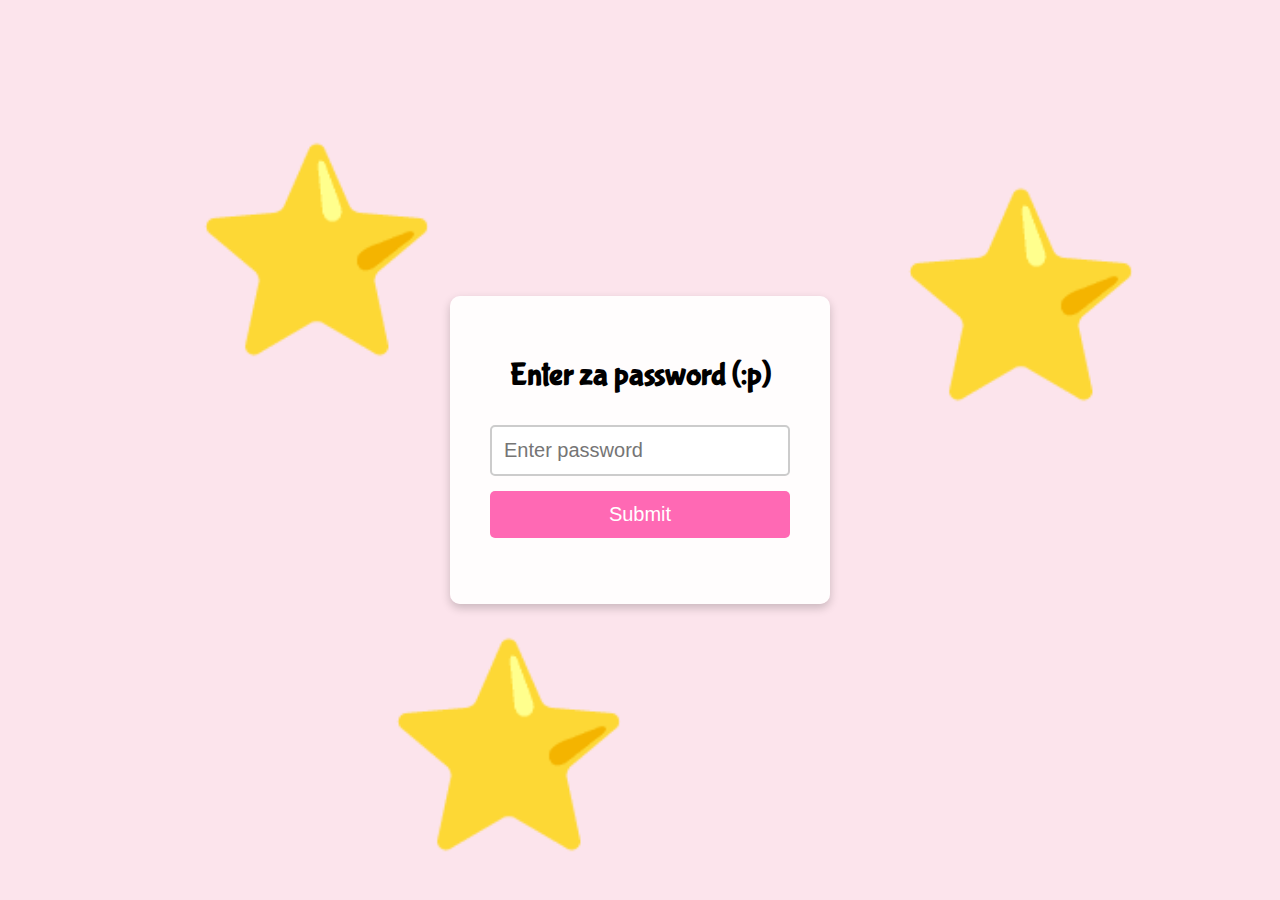
==== index.html @ c5764cd3 "stop refreshing pls" ====
<!DOCTYPE html>
<html lang="en">
<head>
    <meta charset="UTF-8">
    <meta name="viewport" content="width=device-width, initial-scale=1.0">
    <title>Password Login</title>
    <link rel="preconnect" href="https://fonts.googleapis.com">
    <link rel="preconnect" href="https://fonts.gstatic.com" crossorigin>
    <link href="https://fonts.googleapis.com/css2?family=Bubblegum+Sans&display=swap" rel="stylesheet">
    <style>
        /* Import the font */
        @import url('https://fonts.googleapis.com/css2?family=Bubblegum+Sans&display=swap');

        body {
            font-family: "Bubblegum Sans", sans-serif; /* Use Bubblegum Sans font */
            background-color: #fce4ec; /* Light pink background color */
            display: flex;
            justify-content: center;
            align-items: center;
            height: 100vh; /* Full viewport height */
            margin: 0;
            position: relative; /* Position for stars */
            overflow: hidden; /* Prevent scrollbars from appearing */
        }

        #login-container {
            background-color: rgba(255, 255, 255, 0.9); /* Slightly transparent background */
            padding: 40px; /* Increase padding for a bigger container */
            border-radius: 10px;
            box-shadow: 0 4px 10px rgba(0, 0, 0, 0.2);
            text-align: center;
            width: 300px; /* Set a fixed width */
            display: flex;
            flex-direction: column;
            align-items: center;
            position: relative; /* Ensure the container stays above the stars */
            z-index: 1; /* Ensure the container is above stars */
        }

        input[type="text"] {
            padding: 12px;
            font-size: 20px; /* Larger font size */
            border: 2px solid #ccc; /* Make the border thicker */
            border-radius: 5px;
            width: 100%; /* Take up full width of container */
            margin-top: 10px;
            box-sizing: border-box; /* Ensure padding is included in width */
        }

        #loginButton {
            background-color: #ff69b4;
            border: none;
            color: white;
            padding: 12px 25px; /* Larger button */
            border-radius: 5px;
            cursor: pointer;
            margin-top: 15px;
            font-size: 20px; /* Larger font */
            transition: background-color 0.3s;
            width: 100%; /* Full width button */
        }

        #loginButton:hover {
            background-color: #ff1493;
        }

        .error-message {
            color: red;
            margin-top: 10px;
            font-size: 16px; /* Slightly larger font */
        }

        /* Make input box and button stand out with focus */
        input[type="text"]:focus,
        #loginButton:focus {
            outline: none; /* Remove default outline */
            box-shadow: 0 0 10px rgba(255, 105, 180, 0.6); /* Pink shadow focus effect */
        }

        /* Star hint styling */
        .star {
            position: absolute;
            font-size: 200px; /* Increased size of stars (200%) */
            animation: float 3s ease-in-out infinite; /* Float animation */
            transition: transform 0.5s, color 0.5s; /* Smooth transition for movement and glow */
            pointer-events: auto; /* Allow hover effects */
        }

        /* Float animation */
        @keyframes float {
            0%, 100% {
                transform: translateY(0);
            }
            50% {
                transform: translateY(-20px); /* Adjust float height */
            }
        }

        .star:hover {
            transform: scale(1.5); /* Enlarge on hover */
            color: rgba(255, 255, 0, 1); /* Change star color to yellow */
            text-shadow: 0 0 15px rgba(255, 255, 0, 0.8), /* Soft yellow glow */
                         0 0 30px rgba(255, 255, 0, 0.6),
                         0 0 45px rgba(255, 255, 0, 0.4);
        }

        .hint {
            display: none; /* Initially hidden */
            position: absolute;
            font-size: 30px; /* Font size for hint text */
            color: black; /* Hint text color */
            top: 50%; /* Center the hint text vertically */
            left: 50%; /* Center the hint text horizontally */
            transform: translate(-50%, -50%); /* Center align both horizontally and vertically */
            white-space: nowrap; /* Prevent line breaks */
            z-index: 2; /* Ensure hint text is above star */
        }

        .star:hover .hint {
            display: block; /* Show hint when hovering */
        }
    </style>
</head>

<body>
    <div id="login-container">
        <h1 class="bubblegum-sans-regular">Enter za password (:p)</h1> <!-- Added heading -->
        <input type="text" id="passwordInput" placeholder="Enter password">
        <button id="loginButton">Submit</button> <!-- Set type to button -->
        <p class="error-message" id="errorMessage"></p> <!-- Error message -->
    </div>

    <!-- Stars with hints positioned in the background -->
    <div class="star" style="top: 20%; left: 70%;">
        ⭐
        <div class="hint">What do I have your contact saved as? (Faaleha ___)</div>
    </div>
    <div class="star" style="top: 70%; left: 30%;">
        ⭐
        <div class="hint">You're a silly ___</div>
    </div>
    <div class="star" style="top: 15%; left: 15%;">
        ⭐
        <div class="hint">What jewel/diamond do I associate/used to associate with you?</div>
    </div>

    <script>
        document.addEventListener("DOMContentLoaded", function () {
            // Password and hints setup
            const passwords = {
                "pillow": "What do I have your contact saved as? (Faaleha ___)",
                "goose": "You're a silly ___",
                "kohinoor": "What jewel/diamond do I associate/used to associate with you?"
            };

            // Check password input
            const passwordInput = document.getElementById("passwordInput");
            const errorMessage = document.getElementById("errorMessage");
            const loginButton = document.getElementById("loginButton");

            loginButton.addEventListener("click", (event) => {
                event.preventDefault(); // Prevent the button's default action
                validatePassword();
            });

            passwordInput.addEventListener("keypress", (e) => {
                if (e.key === "Enter") {
                    e.preventDefault(); // Prevent default form submission
                    validatePassword();
                }
            });

            function validatePassword() {
                const inputPassword = passwordInput.value.toLowerCase(); // Convert input to lowercase
                console.log("Input Password:", inputPassword); // Log input for debugging
                if (passwords.hasOwnProperty(inputPassword)) {
                    alert("Password is correct!");
                    window.location.href = "mainmenu.html"; // Redirect on correct password
                } else {
                    errorMessage.textContent = "Incorrect password! Try again.";
                    passwordInput.value = ''; // Clear input after incorrect attempt
                }
            }
        });
    </script>
</body>
</html>
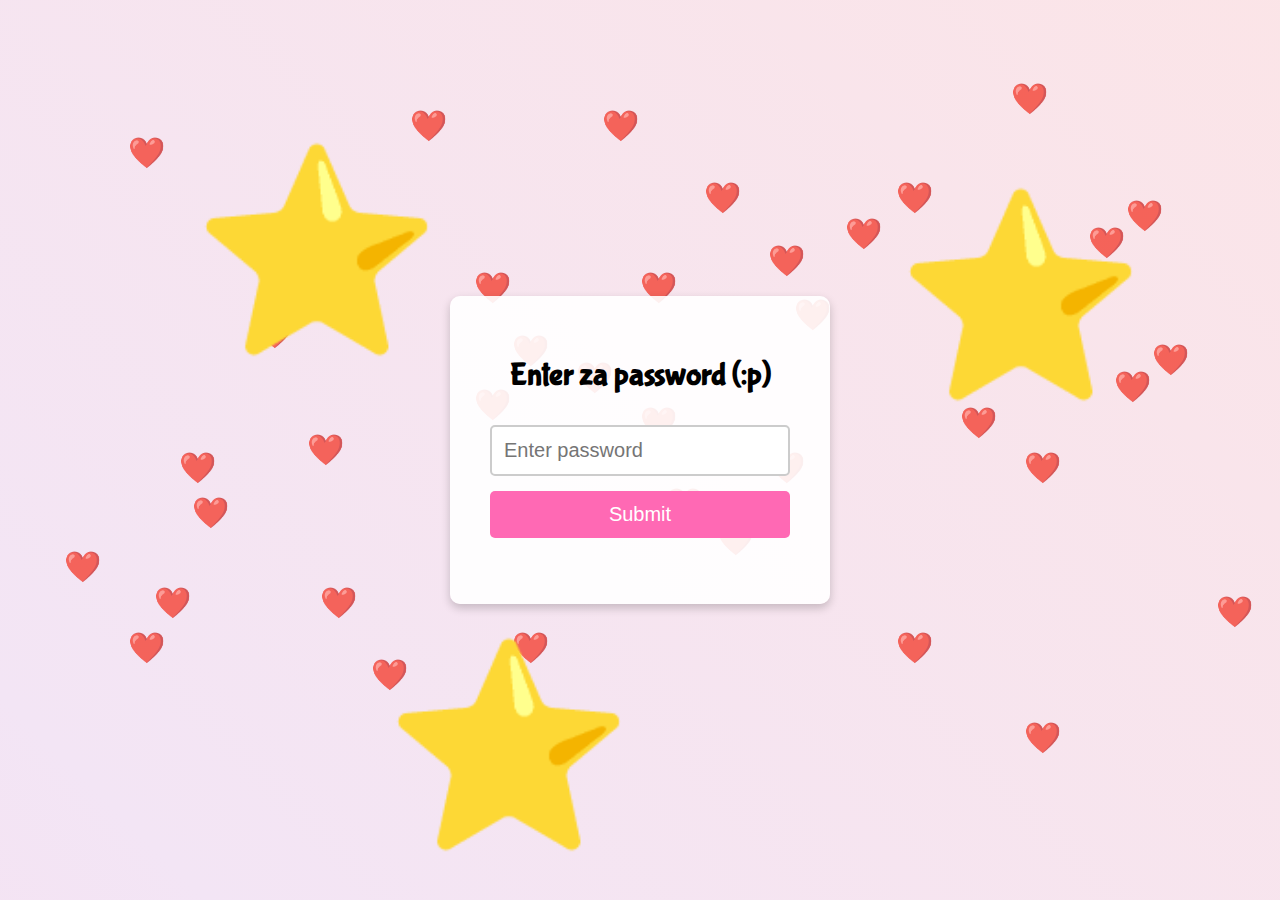
==== commit bc8989cb: "hearts update" ====
--- a/index.html
+++ b/index.html
@@ -12,52 +12,135 @@
         @import url('https://fonts.googleapis.com/css2?family=Bubblegum+Sans&display=swap');
 
         body {
-            font-family: "Bubblegum Sans", sans-serif; /* Use Bubblegum Sans font */
-            background-color: #fce4ec; /* Light pink background color */
+            font-family: "Bubblegum Sans", sans-serif;
+            background: linear-gradient(45deg, #ffd1dc, #f3e5f5, #ffe4e1, #f8bbd0);
+            background-size: 400% 400%;
+            animation: gradientAnimation 10s ease infinite;
             display: flex;
             justify-content: center;
             align-items: center;
-            height: 100vh; /* Full viewport height */
+            height: 100vh;
             margin: 0;
-            position: relative; /* Position for stars */
-            overflow: hidden; /* Prevent scrollbars from appearing */
+            position: relative;
+            overflow: hidden;
+        }
+
+        /* Animated gradient background */
+        @keyframes gradientAnimation {
+            0% {
+                background-position: 0% 50%;
+            }
+            50% {
+                background-position: 100% 50%;
+            }
+            100% {
+                background-position: 0% 50%;
+            }
         }
 
         #login-container {
-            background-color: rgba(255, 255, 255, 0.9); /* Slightly transparent background */
-            padding: 40px; /* Increase padding for a bigger container */
+            background-color: rgba(255, 255, 255, 0.9);
+            padding: 40px;
             border-radius: 10px;
             box-shadow: 0 4px 10px rgba(0, 0, 0, 0.2);
             text-align: center;
-            width: 300px; /* Set a fixed width */
+            width: 300px;
             display: flex;
             flex-direction: column;
             align-items: center;
-            position: relative; /* Ensure the container stays above the stars */
-            z-index: 1; /* Ensure the container is above stars */
-        }
-
+            z-index: 1;
+        }
+
+        /* Floating hearts */
+        .heart {
+            position: absolute;
+            font-size: 30px;
+            animation: floatHeart 5s ease-in-out infinite;
+            color: #ff69b4;
+            opacity: 0.8;
+        }
+
+        /* Randomly floating hearts */
+        @keyframes floatHeart {
+            0% {
+                transform: translateY(0) scale(1);
+                opacity: 1;
+            }
+            80% {
+                transform: translateY(-600px) scale(1.5);
+                opacity: 0.5;
+            }
+            100% {
+                transform: translateY(-800px) scale(0);
+                opacity: 0;
+            }
+        }
+
+        /* Generate random heart positions */
+        .heart:nth-child(1) { top: 10%; left: 20%; animation-delay: 0s; }
+        .heart:nth-child(2) { top: 29%; left: 30%; animation-delay: 1s; }
+        .heart:nth-child(3) { top: 37%; left: 40%; animation-delay: 2.5s; }
+        .heart:nth-child(4) { top: 45%; left: 50%; animation-delay: 3s; }
+        .heart:nth-child(5) { top: 27%; left: 60%; animation-delay: 1.5s; }
+        .heart:nth-child(6) { top: 70%; left: 70%; animation-delay: 2.8s; }
+        .heart:nth-child(7) { top: 50%; left: 80%; animation-delay: 0.8s; }
+        .heart:nth-child(8) { top: 20%; left: 55%; animation-delay: 0.4s; }
+        .heart:nth-child(9) { top: 38%; left: 90%; animation-delay: 0.4s; }
+        .heart:nth-child(10) { top: 70%; left: 10%; animation-delay: 0.4s; }
+        .heart:nth-child(11) { top: 61%; left: 5%; animation-delay: 0.4s; }
+        .heart:nth-child(12) { top: 50%; left: 14%; animation-delay: 0.4s; }
+        .heart:nth-child(13) { top: 30%; left: 37%; animation-delay: 0.4s; }
+        .heart:nth-child(14) { top: 40%; left: 45%; animation-delay: 0.4s; }
+        .heart:nth-child(15) { top: 15%; left: 10%; animation-delay: 0.5s; }
+        .heart:nth-child(16) { top: 25%; left: 85%; animation-delay: 0.6s; }
+        .heart:nth-child(17) { top: 35%; left: 20%; animation-delay: 0.7s; }
+        .heart:nth-child(18) { top: 55%; left: 15%; animation-delay: 0.9s; }
+        .heart:nth-child(19) { top: 45%; left: 75%; animation-delay: 1.1s; }
+        .heart:nth-child(20) { top: 65%; left: 25%; animation-delay: 1.2s; }
+        .heart:nth-child(21) { top: 30%; left: 50%; animation-delay: 1.4s; }
+        .heart:nth-child(22) { top: 50%; left: 60%; animation-delay: 1.6s; }
+        .heart:nth-child(23) { top: 20%; left: 70%; animation-delay: 1.8s; }
+        .heart:nth-child(24) { top: 70%; left: 40%; animation-delay: 2.0s; }
+        .heart:nth-child(25) { top: 80%; left: 80%; animation-delay: 2.2s; }
+        .heart:nth-child(26) { top: 12%; left: 32%; animation-delay: 2.4s; }
+        .heart:nth-child(27) { top: 22%; left: 88%; animation-delay: 2.6s; }
+        .heart:nth-child(28) { top: 65%; left: 12%; animation-delay: 2.8s; }
+        .heart:nth-child(29) { top: 43%; left: 37%; animation-delay: 3.0s; }
+        .heart:nth-child(30) { top: 58%; left: 56%; animation-delay: 3.2s; }
+        .heart:nth-child(31) { top: 9%; left: 79%; animation-delay: 3.4s; }
+        .heart:nth-child(32) { top: 48%; left: 24%; animation-delay: 3.6s; }
+        .heart:nth-child(33) { top: 66%; left: 95%; animation-delay: 3.8s; }
+        .heart:nth-child(34) { top: 12%; left: 47%; animation-delay: 4.0s; }
+        .heart:nth-child(35) { top: 33%; left: 62%; animation-delay: 4.2s; }
+        .heart:nth-child(36) { top: 54%; left: 52%; animation-delay: 4.4s; }
+        .heart:nth-child(37) { top: 24%; left: 66%; animation-delay: 4.6s; }
+        .heart:nth-child(38) { top: 41%; left: 87%; animation-delay: 4.8s; }
+        .heart:nth-child(39) { top: 73%; left: 29%; animation-delay: 5.0s; }
+        .heart:nth-child(40) { top: 81%; left: 34%; animation-delay: 5.2s; }
+
+
+        /* Input and Button Styles */
         input[type="text"] {
             padding: 12px;
-            font-size: 20px; /* Larger font size */
-            border: 2px solid #ccc; /* Make the border thicker */
+            font-size: 20px;
+            border: 2px solid #ccc;
             border-radius: 5px;
-            width: 100%; /* Take up full width of container */
+            width: 100%;
             margin-top: 10px;
-            box-sizing: border-box; /* Ensure padding is included in width */
+            box-sizing: border-box;
         }
 
         #loginButton {
             background-color: #ff69b4;
             border: none;
             color: white;
-            padding: 12px 25px; /* Larger button */
+            padding: 12px 25px;
             border-radius: 5px;
             cursor: pointer;
             margin-top: 15px;
-            font-size: 20px; /* Larger font */
+            font-size: 20px;
             transition: background-color 0.3s;
-            width: 100%; /* Full width button */
+            width: 100%;
         }
 
         #loginButton:hover {
@@ -67,23 +150,23 @@
         .error-message {
             color: red;
             margin-top: 10px;
-            font-size: 16px; /* Slightly larger font */
+            font-size: 16px;
         }
 
         /* Make input box and button stand out with focus */
         input[type="text"]:focus,
         #loginButton:focus {
-            outline: none; /* Remove default outline */
-            box-shadow: 0 0 10px rgba(255, 105, 180, 0.6); /* Pink shadow focus effect */
+            outline: none;
+            box-shadow: 0 0 10px rgba(255, 105, 180, 0.6);
         }
 
         /* Star hint styling */
         .star {
             position: absolute;
-            font-size: 200px; /* Increased size of stars (200%) */
-            animation: float 3s ease-in-out infinite; /* Float animation */
-            transition: transform 0.5s, color 0.5s; /* Smooth transition for movement and glow */
-            pointer-events: auto; /* Allow hover effects */
+            font-size: 200px;
+            animation: float 3s ease-in-out infinite;
+            transition: transform 0.5s, color 0.5s;
+            pointer-events: auto;
         }
 
         /* Float animation */
@@ -92,43 +175,98 @@
                 transform: translateY(0);
             }
             50% {
-                transform: translateY(-20px); /* Adjust float height */
+                transform: translateY(-20px);
             }
         }
 
         .star:hover {
-            transform: scale(1.5); /* Enlarge on hover */
-            color: rgba(255, 255, 0, 1); /* Change star color to yellow */
-            text-shadow: 0 0 15px rgba(255, 255, 0, 0.8), /* Soft yellow glow */
+            transform: scale(1.5);
+            color: rgba(255, 255, 0, 1);
+            text-shadow: 0 0 15px rgba(255, 255, 0, 0.8),
                          0 0 30px rgba(255, 255, 0, 0.6),
                          0 0 45px rgba(255, 255, 0, 0.4);
         }
 
         .hint {
-            display: none; /* Initially hidden */
+            display: none;
             position: absolute;
-            font-size: 30px; /* Font size for hint text */
-            color: black; /* Hint text color */
-            top: 50%; /* Center the hint text vertically */
-            left: 50%; /* Center the hint text horizontally */
-            transform: translate(-50%, -50%); /* Center align both horizontally and vertically */
-            white-space: nowrap; /* Prevent line breaks */
-            z-index: 2; /* Ensure hint text is above star */
+            font-size: 30px;
+            color: black;
+            top: 50%;
+            left: 50%;
+            transform: translate(-50%, -50%);
+            white-space: nowrap;
+            z-index: 2;
         }
 
         .star:hover .hint {
-            display: block; /* Show hint when hovering */
+            display: block;
+        }
+
+        #successMessage {
+            display: none;
+            font-size: 30px;
+            color: black;
+            position: absolute;
+            top: 50%;
+            left: 50%;
+            transform: translate(-50%, -50%);
+            z-index: 2;
         }
     </style>
 </head>
 
 <body>
     <div id="login-container">
-        <h1 class="bubblegum-sans-regular">Enter za password (:p)</h1> <!-- Added heading -->
+        <h1>Enter za password (:p)</h1>
         <input type="text" id="passwordInput" placeholder="Enter password">
-        <button id="loginButton">Submit</button> <!-- Set type to button -->
-        <p class="error-message" id="errorMessage"></p> <!-- Error message -->
+        <button id="loginButton">Submit</button>
+        <p class="error-message" id="errorMessage"></p>
     </div>
+
+    <div id="successMessage">Muah 😙</div>
+
+    <!-- Floating hearts -->
+    <div class="heart">❤️</div>
+    <div class="heart">❤️</div>
+    <div class="heart">❤️</div>
+    <div class="heart">❤️</div>
+    <div class="heart">❤️</div>
+    <div class="heart">❤️</div>
+    <div class="heart">❤️</div>
+    <div class="heart">❤️</div>
+    <div class="heart">❤️</div>
+    <div class="heart">❤️</div>
+    <div class="heart">❤️</div>
+    <div class="heart">❤️</div>
+    <div class="heart">❤️</div>
+    <div class="heart">❤️</div>
+    <div class="heart">❤️</div>
+    <div class="heart">❤️</div>
+    <div class="heart">❤️</div>
+    <div class="heart">❤️</div>
+    <div class="heart">❤️</div>
+    <div class="heart">❤️</div>
+    <div class="heart">❤️</div>
+    <div class="heart">❤️</div>
+    <div class="heart">❤️</div>
+    <div class="heart">❤️</div>
+    <div class="heart">❤️</div>
+    <div class="heart">❤️</div>
+    <div class="heart">❤️</div>
+    <div class="heart">❤️</div>
+    <div class="heart">❤️</div>
+    <div class="heart">❤️</div>
+    <div class="heart">❤️</div>
+    <div class="heart">❤️</div>
+    <div class="heart">❤️</div>
+    <div class="heart">❤️</div>
+    <div class="heart">❤️</div>
+    <div class="heart">❤️</div>
+    <div class="heart">❤️</div>
+    <div class="heart">❤️</div>
+    <div class="heart">❤️</div>
+    <div class="heart">❤️</div>
 
     <!-- Stars with hints positioned in the background -->
     <div class="star" style="top: 20%; left: 70%;">
@@ -146,39 +284,49 @@
 
     <script>
         document.addEventListener("DOMContentLoaded", function () {
-            // Password and hints setup
             const passwords = {
                 "pillow": "What do I have your contact saved as? (Faaleha ___)",
                 "goose": "You're a silly ___",
                 "kohinoor": "What jewel/diamond do I associate/used to associate with you?"
             };
 
-            // Check password input
             const passwordInput = document.getElementById("passwordInput");
             const errorMessage = document.getElementById("errorMessage");
             const loginButton = document.getElementById("loginButton");
+            const successMessage = document.getElementById("successMessage");
+            const loginContainer = document.getElementById("login-container");
 
             loginButton.addEventListener("click", (event) => {
-                event.preventDefault(); // Prevent the button's default action
+                event.preventDefault();
                 validatePassword();
             });
 
             passwordInput.addEventListener("keypress", (e) => {
                 if (e.key === "Enter") {
-                    e.preventDefault(); // Prevent default form submission
+                    e.preventDefault();
                     validatePassword();
                 }
             });
 
             function validatePassword() {
-                const inputPassword = passwordInput.value.toLowerCase(); // Convert input to lowercase
-                console.log("Input Password:", inputPassword); // Log input for debugging
+                const inputPassword = passwordInput.value.toLowerCase();
                 if (passwords.hasOwnProperty(inputPassword)) {
-                    alert("Password is correct!");
-                    window.location.href = "mainmenu.html"; // Redirect on correct password
+                    successMessage.style.display = "block";
+                    setTimeout(() => {
+                        loginContainer.style.display = "none";
+                        successMessage.style.display = "block";
+                        setTimeout(() => {
+                            document.body.style.opacity = "0";
+                            setTimeout(() => {
+                                window.location.href = "mainmenu.html";
+                            }, 500);
+                        }, 3000);
+                    }, 0);
                 } else {
                     errorMessage.textContent = "Incorrect password! Try again.";
-                    passwordInput.value = ''; // Clear input after incorrect attempt
+                    setTimeout(() => {
+                        errorMessage.textContent = "";
+                    }, 2000);
                 }
             }
         });
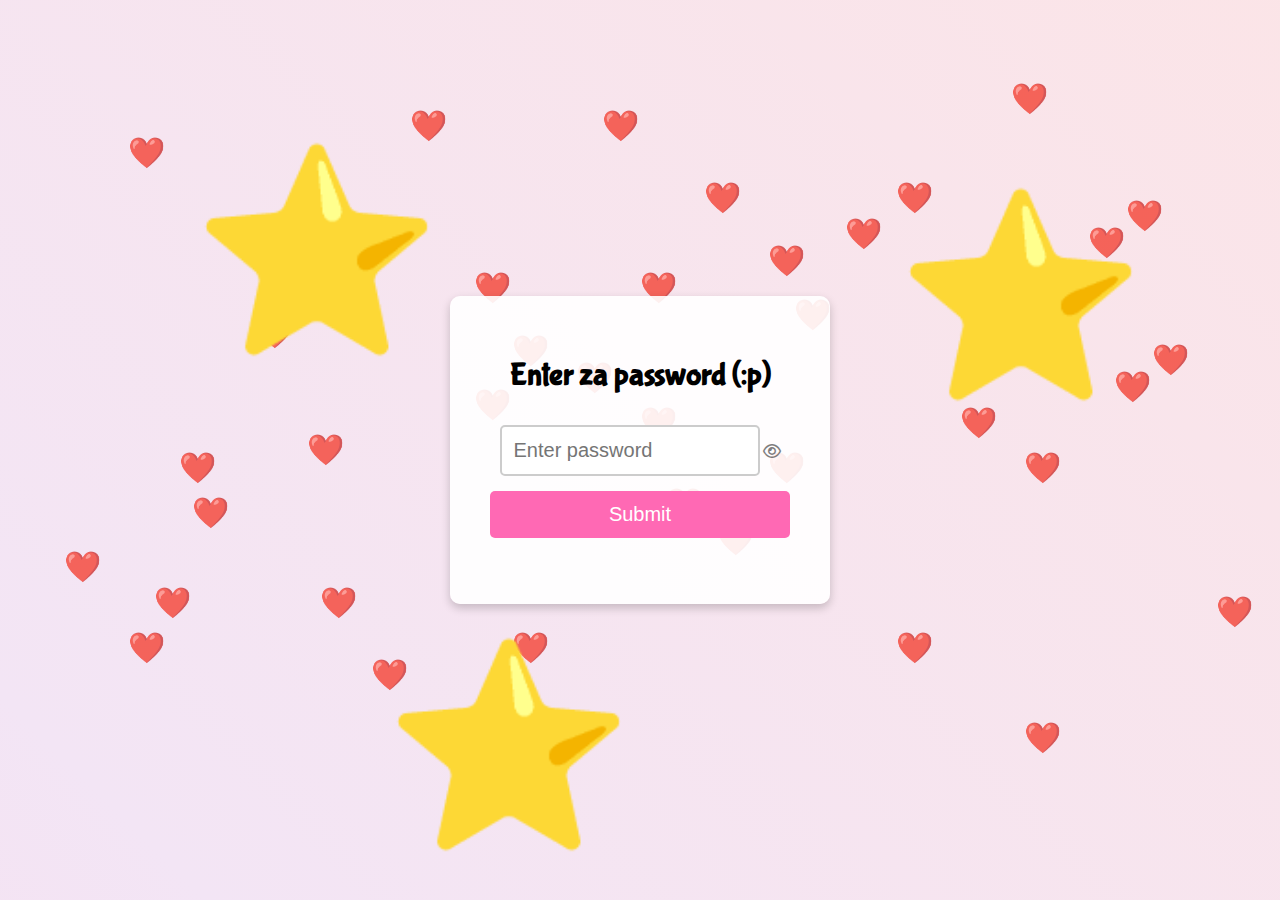
==== commit 9b278d4b: "password hiding icon added" ====
--- a/index.html
+++ b/index.html
@@ -6,6 +6,7 @@
     <title>Password Login</title>
     <link rel="preconnect" href="https://fonts.googleapis.com">
     <link rel="preconnect" href="https://fonts.gstatic.com" crossorigin>
+    <link rel="stylesheet" href="https://cdnjs.cloudflare.com/ajax/libs/font-awesome/6.0.0-beta3/css/all.min.css">
     <link href="https://fonts.googleapis.com/css2?family=Bubblegum+Sans&display=swap" rel="stylesheet">
     <style>
         /* Import the font */
@@ -23,6 +24,7 @@
             margin: 0;
             position: relative;
             overflow: hidden;
+            transition: opacity 0.5s; /* Smooth fade-out transition */
         }
 
         /* Animated gradient background */
@@ -120,12 +122,13 @@
 
 
         /* Input and Button Styles */
+        input[type="password"],
         input[type="text"] {
             padding: 12px;
             font-size: 20px;
             border: 2px solid #ccc;
             border-radius: 5px;
-            width: 100%;
+            width: calc(100% - 40px); /* Adjusted width for the eye icon */
             margin-top: 10px;
             box-sizing: border-box;
         }
@@ -147,6 +150,16 @@
             background-color: #ff1493;
         }
 
+        /* Eye icon */
+        .eye-icon {
+            position: absolute;
+            right: 10px;
+            top: 105px; /* Position it to align with the input field */
+            cursor: pointer;
+            font-size: 20px;
+            color: #ff69b4;
+        }
+
         .error-message {
             color: red;
             margin-top: 10px;
@@ -203,6 +216,8 @@
             display: block;
         }
 
+
+        /* Success message styling */
         #successMessage {
             display: none;
             font-size: 30px;
@@ -219,12 +234,16 @@
 <body>
     <div id="login-container">
         <h1>Enter za password (:p)</h1>
-        <input type="text" id="passwordInput" placeholder="Enter password">
+        <div style="position: relative; width: 100%;">
+            <input type="password" id="passwordInput" placeholder="Enter password">
+            <i class="far fa-eye" id="togglePassword" style="opacity: 0.5; cursor: pointer;"></i>
+        </div>
         <button id="loginButton">Submit</button>
         <p class="error-message" id="errorMessage"></p>
     </div>
-
+    
     <div id="successMessage">Muah 😙</div>
+
 
     <!-- Floating hearts -->
     <div class="heart">❤️</div>
@@ -271,11 +290,11 @@
     <!-- Stars with hints positioned in the background -->
     <div class="star" style="top: 20%; left: 70%;">
         ⭐
-        <div class="hint">What do I have your contact saved as? (Faaleha ___)</div>
+        <div class="hint">What do I have your contact saved as? (Faaleha ______)</div>
     </div>
     <div class="star" style="top: 70%; left: 30%;">
         ⭐
-        <div class="hint">You're a silly ___</div>
+        <div class="hint">You're a silly (_____)</div>
     </div>
     <div class="star" style="top: 15%; left: 15%;">
         ⭐
@@ -289,25 +308,34 @@
                 "goose": "You're a silly ___",
                 "kohinoor": "What jewel/diamond do I associate/used to associate with you?"
             };
-
+    
             const passwordInput = document.getElementById("passwordInput");
             const errorMessage = document.getElementById("errorMessage");
             const loginButton = document.getElementById("loginButton");
             const successMessage = document.getElementById("successMessage");
             const loginContainer = document.getElementById("login-container");
-
+            const togglePassword = document.getElementById("togglePassword");
+    
             loginButton.addEventListener("click", (event) => {
                 event.preventDefault();
                 validatePassword();
             });
-
+    
+            togglePassword.addEventListener("click", () => {
+                const type = passwordInput.getAttribute("type") === "password" ? "text" : "password";
+                passwordInput.setAttribute("type", type);
+                // Toggle the icon between eye and eye-slash
+                togglePassword.classList.toggle("fa-eye"); // Change to the "eye" icon
+                togglePassword.classList.toggle("fa-eye-slash"); // Change to the "eye-slash" icon
+            });
+    
             passwordInput.addEventListener("keypress", (e) => {
                 if (e.key === "Enter") {
                     e.preventDefault();
                     validatePassword();
                 }
             });
-
+    
             function validatePassword() {
                 const inputPassword = passwordInput.value.toLowerCase();
                 if (passwords.hasOwnProperty(inputPassword)) {
@@ -330,6 +358,6 @@
                 }
             }
         });
-    </script>
+    </script>    
 </body>
 </html>
